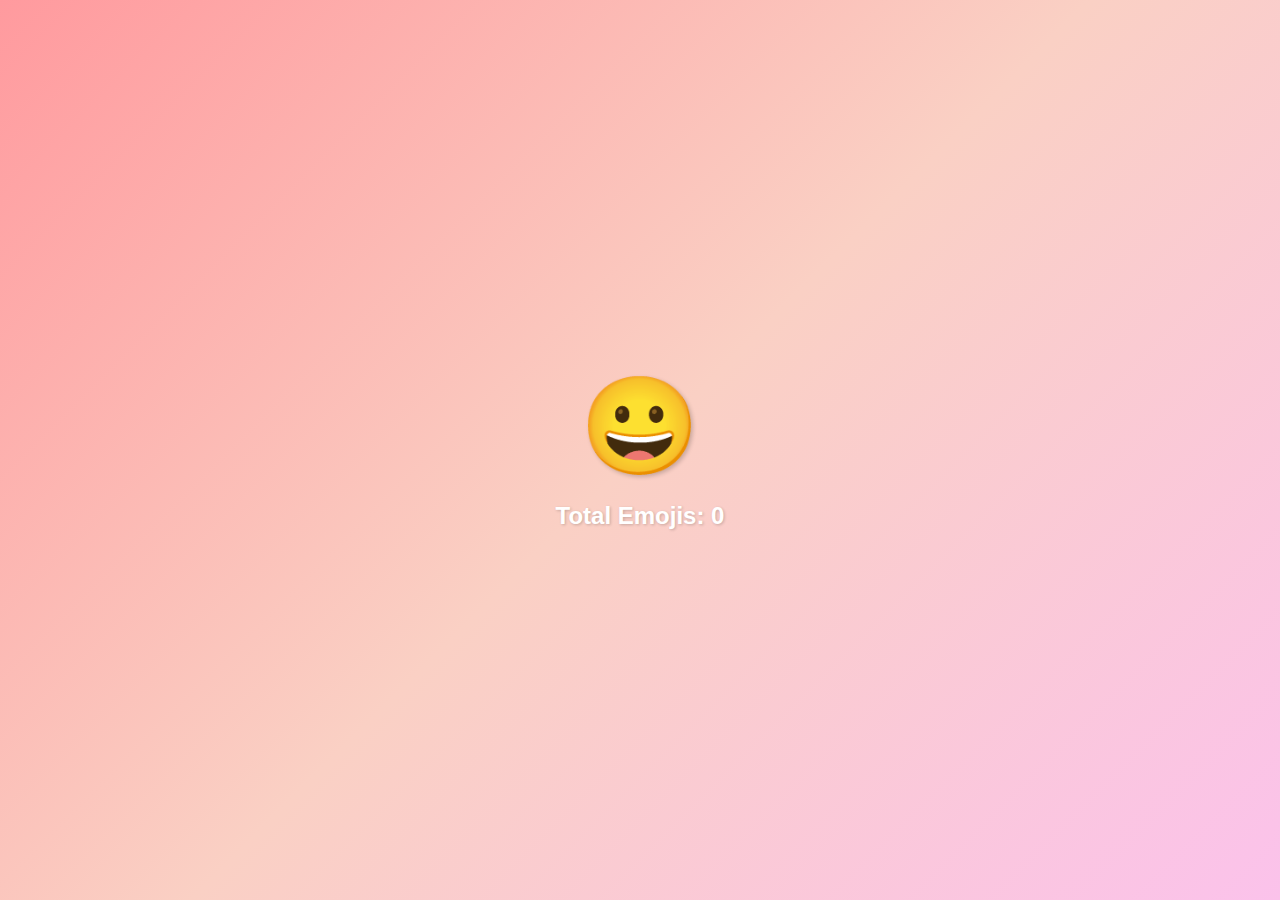
==== index.html @ f84028a0 "First Commit" ====
<!DOCTYPE html>
<html lang="en">
<head>
  <meta charset="UTF-8">
  <meta name="viewport" content="width=device-width, initial-scale=1.0">
  <title>Im on top!</title>
  <style>
    body {
      display: flex;
      flex-direction: column;
      justify-content: center;
      align-items: center;
      height: 100vh;
      margin: 0;
      font-family: Arial, sans-serif;
      background: linear-gradient(135deg, #ff9a9e 0%, #fad0c4 50%, #fbc2eb 100%);
      color: #fff;
      overflow: hidden;
    }

    #emoji {
      font-size: 6rem;
      cursor: pointer;
      user-select: none;
      text-shadow: 2px 2px 4px rgba(0, 0, 0, 0.2);
      animation: float 3s ease-in-out infinite;
    }

    @keyframes float {
      0% {
        transform: translateY(0);
      }
      50% {
        transform: translateY(-10px);
      }
      100% {
        transform: translateY(0);
      }
    }

    #emoji-counter {
      margin-top: 20px;
      font-size: 1.5rem;
      font-weight: bold;
      text-shadow: 1px 1px 3px rgba(0, 0, 0, 0.2);
    }
  </style>
</head>
<body>
  <div id="emoji">😀</div>
  <div id="emoji-counter">Total Emojis: 0</div>

  <script>
    const emojiElement = document.getElementById('emoji');
    const emojiCounter = document.getElementById('emoji-counter');

    let totalEmojisPressed = parseInt(localStorage.getItem('totalEmojisPressed')) || 0;
    emojiCounter.textContent = `Total Emojis: ${totalEmojisPressed}`;

    async function loadEmojis() {
      const response = await fetch('emojis.json'); 
      const emojis = await response.json(); 
      return emojis;
    }

    let emojisList = [];
    loadEmojis().then(emojis => {
      emojisList = emojis; 

      function getRandomEmoji() {
        const randomIndex = Math.floor(Math.random() * emojisList.length);
        return emojisList[randomIndex];
      }

      function updateEmoji() {
        const newEmoji = getRandomEmoji();
        emojiElement.textContent = newEmoji;
        twemoji.parse(emojiElement); 
      }

      function incrementEmojiCounter() {
        totalEmojisPressed++;
        emojiCounter.textContent = `Total Emojis: ${totalEmojisPressed}`;
        localStorage.setItem('totalEmojisPressed', totalEmojisPressed); // Save to localStorage
        console.log(`Updated counter: ${totalEmojisPressed}`);
      }

      setInterval(() => {
        incrementEmojiCounter();
        updateEmoji();
      }, 2000);

      emojiElement.addEventListener('click', () => {
        incrementEmojiCounter();
        updateEmoji();
      });

      twemoji.parse(document.body);
    }).catch(error => {
      console.error("Failed to load emojis: ", error);
    });

  </script>
</body>
</html>
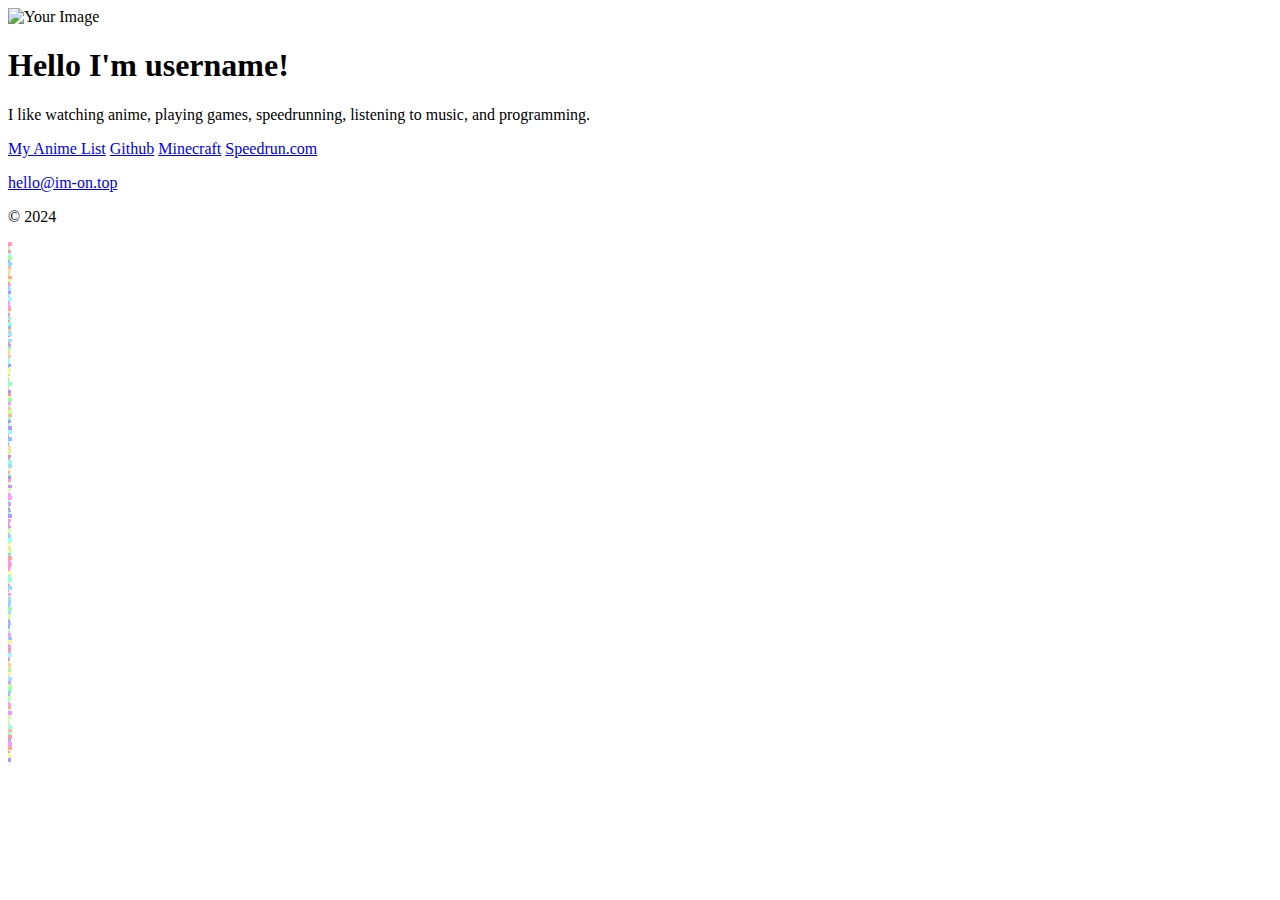
==== commit b88bf04e: "updated" ====
--- a/index.html
+++ b/index.html
@@ -1,105 +1,40 @@
 <!DOCTYPE html>
 <html lang="en">
 <head>
-  <meta charset="UTF-8">
-  <meta name="viewport" content="width=device-width, initial-scale=1.0">
-  <title>Im on top!</title>
-  <style>
-    body {
-      display: flex;
-      flex-direction: column;
-      justify-content: center;
-      align-items: center;
-      height: 100vh;
-      margin: 0;
-      font-family: Arial, sans-serif;
-      background: linear-gradient(135deg, #ff9a9e 0%, #fad0c4 50%, #fbc2eb 100%);
-      color: #fff;
-      overflow: hidden;
-    }
+    <meta charset="UTF-8">
+    <meta name="viewport" content="width=device-width, initial-scale=1.0">
+    <title>Im on top!</title>
+    <link rel="stylesheet" href="styles.css">
+    <link rel="icon" href="luffy.gif" type="image/png">
 
-    #emoji {
-      font-size: 6rem;
-      cursor: pointer;
-      user-select: none;
-      text-shadow: 2px 2px 4px rgba(0, 0, 0, 0.2);
-      animation: float 3s ease-in-out infinite;
-    }
-
-    @keyframes float {
-      0% {
-        transform: translateY(0);
-      }
-      50% {
-        transform: translateY(-10px);
-      }
-      100% {
-        transform: translateY(0);
-      }
-    }
-
-    #emoji-counter {
-      margin-top: 20px;
-      font-size: 1.5rem;
-      font-weight: bold;
-      text-shadow: 1px 1px 3px rgba(0, 0, 0, 0.2);
-    }
-  </style>
 </head>
 <body>
-  <div id="emoji">😀</div>
-  <div id="emoji-counter">Total Emojis: 0</div>
 
-  <script>
-    const emojiElement = document.getElementById('emoji');
-    const emojiCounter = document.getElementById('emoji-counter');
+<div class="wrapper">
+    <div class="bio-container">
+        <img class="profile-img" src="luffy.gif" alt="Your Image">
+        <h1>Hello I'm username!</h1>
+        <p class="bio">I like watching anime, playing games, speedrunning, listening to music, and programming.</p>
 
-    let totalEmojisPressed = parseInt(localStorage.getItem('totalEmojisPressed')) || 0;
-    emojiCounter.textContent = `Total Emojis: ${totalEmojisPressed}`;
+        <div class="links">
+            <a target="_blank" class="link" href="https://myanimelist.net/profile/Joshua">My Anime List</a>
+            <a target="_blank" class="link" href="https://github.com/t84">Github</a>
+            <a target="_blank" class="link" href="https://namemc.com/profile/e250b7916281468e9810810386ff2fa7">Minecraft</a>
+            <a target="_blank" class="link" href="https://www.speedrun.com/users/username63">Speedrun.com</a>
+        </div>
 
-    async function loadEmojis() {
-      const response = await fetch('emojis.json'); 
-      const emojis = await response.json(); 
-      return emojis;
-    }
+        <footer class="footer">
+            <p><a href="mailto:hello@im-on.top">hello@im-on.top</a></p>
+        </footer>
+    </div>
+</div>
 
-    let emojisList = [];
-    loadEmojis().then(emojis => {
-      emojisList = emojis; 
+<footer class="page-footer">
+    <p>&copy; 2024</p>
+</footer>
 
-      function getRandomEmoji() {
-        const randomIndex = Math.floor(Math.random() * emojisList.length);
-        return emojisList[randomIndex];
-      }
+<div id="starfield"></div>
 
-      function updateEmoji() {
-        const newEmoji = getRandomEmoji();
-        emojiElement.textContent = newEmoji;
-        twemoji.parse(emojiElement); 
-      }
-
-      function incrementEmojiCounter() {
-        totalEmojisPressed++;
-        emojiCounter.textContent = `Total Emojis: ${totalEmojisPressed}`;
-        localStorage.setItem('totalEmojisPressed', totalEmojisPressed); // Save to localStorage
-        console.log(`Updated counter: ${totalEmojisPressed}`);
-      }
-
-      setInterval(() => {
-        incrementEmojiCounter();
-        updateEmoji();
-      }, 2000);
-
-      emojiElement.addEventListener('click', () => {
-        incrementEmojiCounter();
-        updateEmoji();
-      });
-
-      twemoji.parse(document.body);
-    }).catch(error => {
-      console.error("Failed to load emojis: ", error);
-    });
-
-  </script>
+<script src="script.js"></script>
 </body>
 </html>
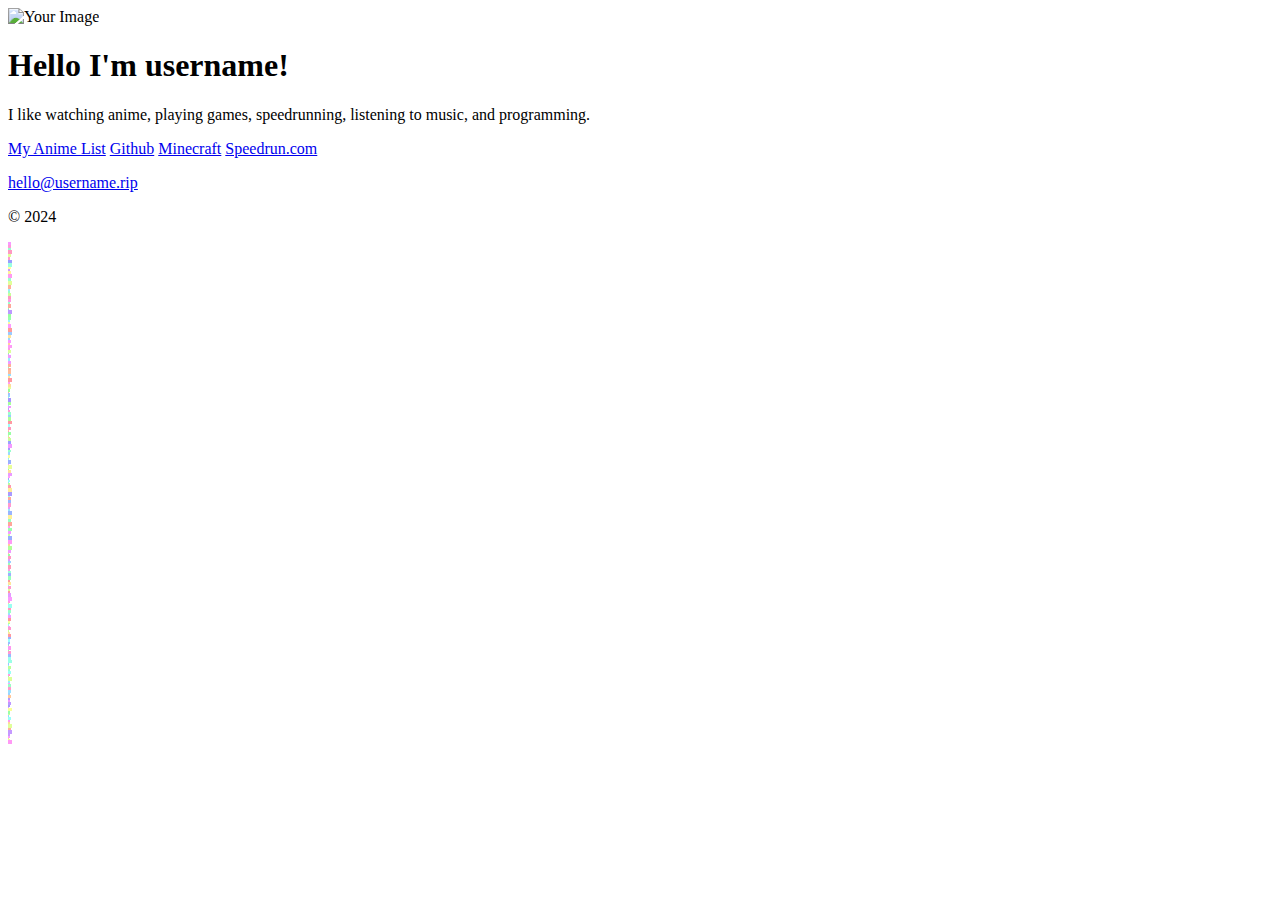
==== commit 0597e116: "Update index.html" ====
--- a/index.html
+++ b/index.html
@@ -24,7 +24,7 @@
         </div>
 
         <footer class="footer">
-            <p><a href="mailto:hello@im-on.top">hello@im-on.top</a></p>
+            <p><a href="mailto:hello@username.rip">hello@username.rip</a></p>
         </footer>
     </div>
 </div>
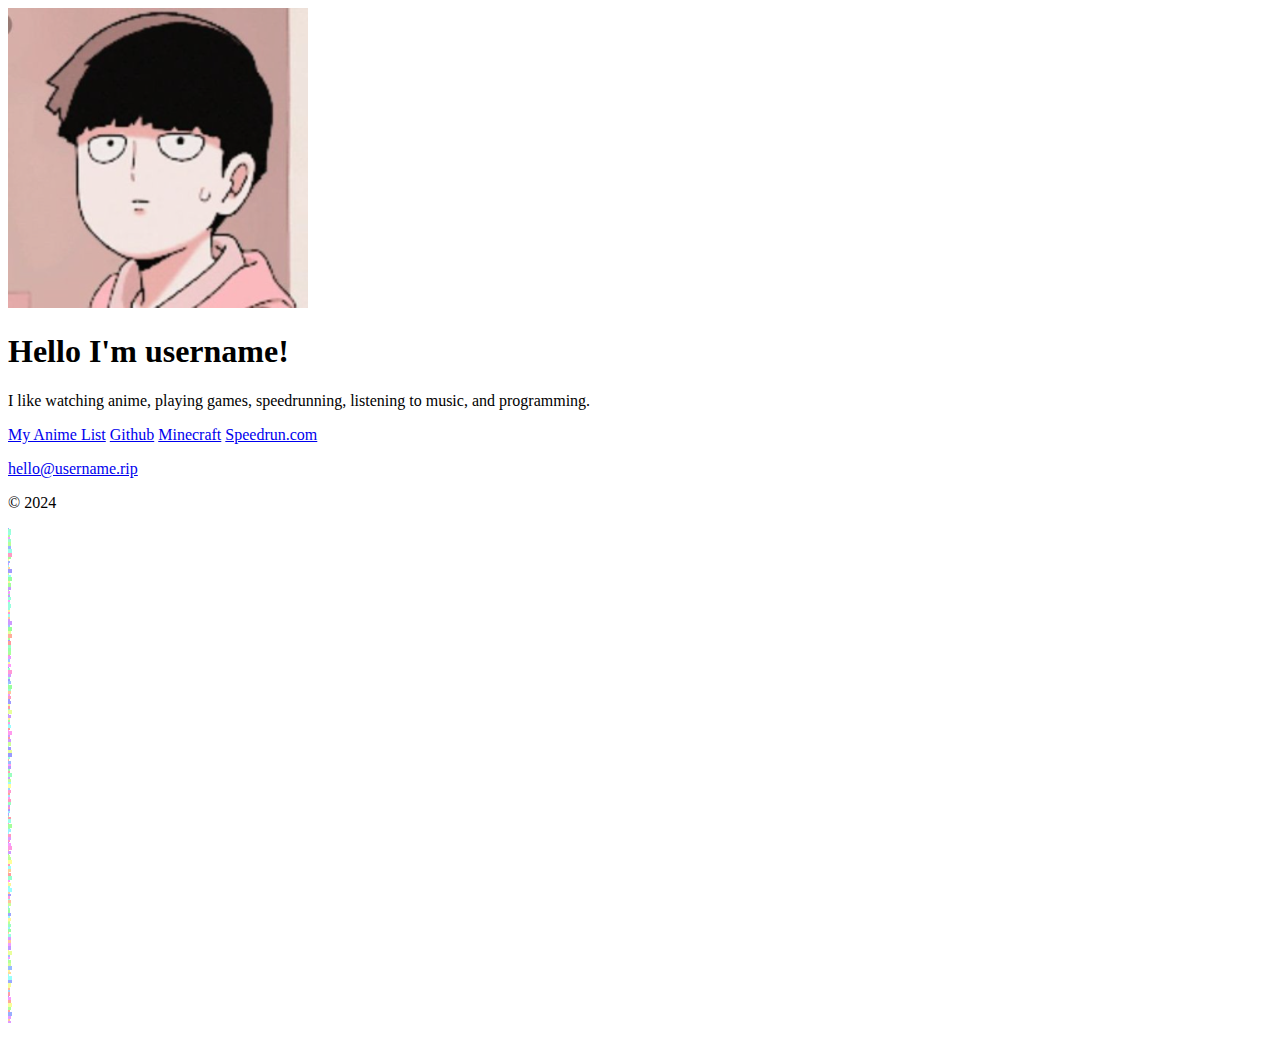
==== commit 97305d8b: "added a loop and changed image" ====
--- a/index.html
+++ b/index.html
@@ -3,16 +3,16 @@
 <head>
     <meta charset="UTF-8">
     <meta name="viewport" content="width=device-width, initial-scale=1.0">
-    <title>Im on top!</title>
+    <title>username.rip</title>
     <link rel="stylesheet" href="styles.css">
-    <link rel="icon" href="luffy.gif" type="image/png">
+    <link rel="icon" href="shigeo.png" type="image/png">
 
 </head>
 <body>
 
 <div class="wrapper">
     <div class="bio-container">
-        <img class="profile-img" src="luffy.gif" alt="Your Image">
+        <img class="profile-img" src="shigeo.png" alt="Your Image">
         <h1>Hello I'm username!</h1>
         <p class="bio">I like watching anime, playing games, speedrunning, listening to music, and programming.</p>
 
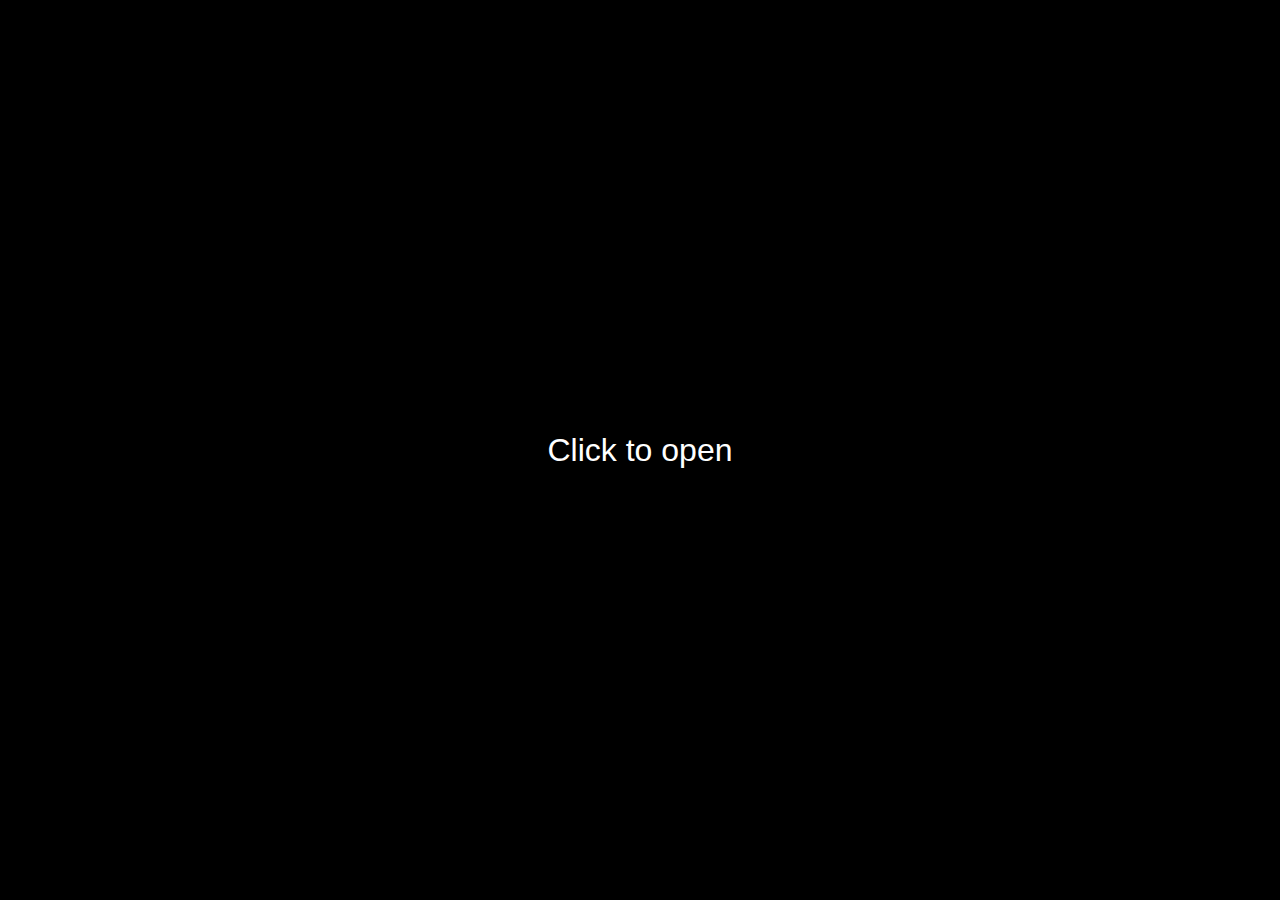
==== commit 3811d4e0: "added song" ====
--- a/index.html
+++ b/index.html
@@ -1,40 +1,55 @@
 <!DOCTYPE html>
 <html lang="en">
+
 <head>
     <meta charset="UTF-8">
     <meta name="viewport" content="width=device-width, initial-scale=1.0">
     <title>username.rip</title>
     <link rel="stylesheet" href="styles.css">
     <link rel="icon" href="shigeo.png" type="image/png">
+</head>
 
-</head>
 <body>
 
-<div class="wrapper">
-    <div class="bio-container">
-        <img class="profile-img" src="shigeo.png" alt="Your Image">
-        <h1>Hello I'm username!</h1>
-        <p class="bio">I like watching anime, playing games, speedrunning, listening to music, and programming.</p>
+    <div style="background-color: black;" id="overlay">
+        <div id="overlay-text">Click to open</div>
+    </div>
 
-        <div class="links">
-            <a target="_blank" class="link" href="https://myanimelist.net/profile/Joshua">My Anime List</a>
-            <a target="_blank" class="link" href="https://github.com/t84">Github</a>
-            <a target="_blank" class="link" href="https://namemc.com/profile/e250b7916281468e9810810386ff2fa7">Minecraft</a>
-            <a target="_blank" class="link" href="https://www.speedrun.com/users/username63">Speedrun.com</a>
+    <div class="wrapper">
+        <div class="bio-container">
+            <img class="profile-img" src="shigeo.png" alt="Your Image">
+            <h1>Hello I'm username!</h1>
+            <p class="bio">I like watching anime, playing games, speedrunning, listening to music, and programming.</p>
+
+            <div class="links">
+                <a target="_blank" class="link" href="https://myanimelist.net/profile/Joshua">My Anime List</a>
+                <a target="_blank" class="link" href="https://github.com/t84">Github</a>
+                <a target="_blank" class="link"
+                    href="https://namemc.com/profile/e250b7916281468e9810810386ff2fa7">Minecraft</a>
+                <a target="_blank" class="link" href="https://www.speedrun.com/users/username63">Speedrun.com</a>
+            </div>
+
+            <footer class="footer">
+                <p><a href="mailto:hello@username.rip">hello@username.rip</a></p>
+            </footer>
         </div>
+        <audio id="background-music" src="Zombie Shit.m4a"></audio>
 
-        <footer class="footer">
-            <p><a href="mailto:hello@username.rip">hello@username.rip</a></p>
-        </footer>
+        <div class="audio-controls">
+            <button id="mute-unmute" class="mute-button">🔊</button> <!-- Mute emoji by default -->
+            <input type="range" id="volume-slider" min="0" max="1" step="0.01" value="0.5">
+        </div>
     </div>
-</div>
 
-<footer class="page-footer">
-    <p>&copy; 2024</p>
-</footer>
+    <footer class="page-footer">
+        <p>&copy; 2024</p>
+    </footer>
 
-<div id="starfield"></div>
+    <div id="starfield"></div>
 
-<script src="script.js"></script>
+
+
+    <script src="script.js"></script>
 </body>
-</html>
+
+</html>--- a/styles.css
+++ b/styles.css
@@ -0,0 +1,354 @@
+* {
+    margin: 0;
+    padding: 0;
+    box-sizing: border-box;
+}
+
+body {
+    font-family: 'Arial', sans-serif;
+    background-color: black;
+    display: flex;
+    justify-content: center;
+    align-items: center;
+    height: 100vh;
+    text-align: center;
+    position: relative;
+    overflow: hidden;
+}
+
+#overlay {
+    position: fixed;
+    top: 0;
+    left: 0;
+    width: 100%;
+    height: 100%;
+    background: rgba(0, 0, 0, 0.8);
+    color: white;
+    display: flex;
+    justify-content: center;
+    align-items: center;
+    font-size: 2em;
+    z-index: 1000;
+    cursor: pointer;
+}
+
+#overlay-text {
+    text-align: center;
+}
+
+.audio-controls {
+    position: fixed;
+    bottom: 20px;
+    left: 20px;
+    z-index: 1001;
+    display: flex;
+    align-items: center;
+    gap: 10px;
+    background: rgba(0, 0, 0, 0.7);
+    padding: 10px;
+    border-radius: 5px;
+    box-shadow: 0 4px 8px rgba(0, 0, 0, 0.3);
+    transition: background 0.3s;
+}
+
+.audio-controls:hover {
+    background: rgba(0, 0, 0, 0.9);
+}
+
+.audio-controls button,
+.audio-controls input {
+    background: white;
+    border: none;
+    border-radius: 5px;
+    padding: 5px 10px;
+    cursor: pointer;
+    transition: background 0.3s, transform 0.3s;
+}
+
+.audio-controls button:hover {
+    background: #ddd;
+    transform: scale(1.05);
+}
+
+.audio-controls input[type="range"] {
+    -webkit-appearance: none;
+    width: 30px;
+    height: 12px;
+    background: #ddd;
+    border-radius: 5px;
+    outline: none;
+    margin: 0;
+    transition: width 0.3s;
+}
+
+.audio-controls input[type="range"]:hover {
+    width: 150px;
+}
+
+.audio-controls input[type="range"]::-webkit-slider-runnable-track {
+    height: 8px;
+    border-radius: 5px;
+}
+
+.audio-controls input[type="range"]::-webkit-slider-thumb {
+    -webkit-appearance: none;
+    width: 10px;
+    height: 10px;
+    border-radius: 50%;
+    cursor: pointer;
+    margin-top: -1.2px;
+    animation: thumb 15s infinite;
+    background-color: #1a1a1a;
+}
+
+.audio-controls input[type="range"]::-moz-range-thumb {
+    width: 13px;
+    height: 13px;
+    border-radius: 50%;
+    cursor: pointer;
+    animation: thumb 15s infinite;
+}
+
+.audio-controls input[type="range"]::-ms-thumb {
+    width: 13px;
+    height: 13px;
+    border-radius: 50%;
+    cursor: pointer;
+    animation: thumb 15s infinite;
+}
+
+.audio-controls input[type="range"]:focus {
+    outline: none;
+}
+
+.wrapper {
+    display: flex;
+    justify-content: center;
+    align-items: center;
+    width: 100%;
+    padding: 30px;
+    position: relative;
+    z-index: 2;
+}
+
+.bio-container {
+    background-color: rgba(37, 37, 37, 0.7);
+    padding: 30px;
+    border-radius: 15px;
+    text-align: center;
+    box-shadow: 0px 4px 20px rgba(0, 0, 0, 0.6);
+    width: 300px;
+    margin: 20px;
+    position: relative;
+    z-index: 3;
+}
+
+.profile-img {
+    width: 120px;
+    height: 120px;
+    border-radius: 50%;
+    object-fit: cover;
+    margin-bottom: 20px;
+    border: 5px solid purple;
+    animation: borderColorChange 15s infinite;
+}
+
+h1 {
+    font-size: 24px;
+    color: #ffffff;
+    margin-bottom: 10px;
+}
+
+.bio {
+    font-size: 16px;
+    color: #ddd;
+    margin-bottom: 20px;
+}
+
+.links {
+    display: flex;
+    flex-direction: column;
+    gap: 10px;
+}
+
+.link {
+    text-decoration: none;
+    background-color: #9b59b6;
+    color: white;
+    padding: 12px;
+    border-radius: 5px;
+    font-size: 16px;
+    text-transform: uppercase;
+    transition: background-color 0.3s ease;
+    animation: colorChange 15s infinite;
+}
+
+.link:hover {
+    background-color: #8e44ad;
+}
+
+.footer {
+    margin-top: 20px;
+    font-size: 14px;
+    color: #9b59b6;
+    animation: footerColorChange 15s infinite;
+}
+
+.footer a {
+    color: #9b59b6;
+    text-decoration: none;
+    animation: footerLinkColorChange 15s infinite;
+}
+
+.footer a:hover {
+    text-decoration: underline;
+    color: #8e44ad;
+}
+
+.page-footer {
+    position: absolute;
+    bottom: 10px;
+    width: 100%;
+    text-align: center;
+    font-size: 14px;
+    color: white;
+}
+
+.page-footer p {
+    margin: 0;
+}
+
+@keyframes thumb {
+    0% {
+        background: #9b59b6;
+    }
+    20% {
+        background: #8e44ad;
+    }
+    40% {
+        background: #3498db;
+    }
+    60% {
+        background: #f39c12;
+    }
+    80% {
+        background: #e74c3c;
+    }
+    100% {
+        background: #9b59b6;
+    }
+}
+
+@keyframes footerColorChange {
+    0% {
+        color: #9b59b6;
+    }
+    20% {
+        color: #8e44ad;
+    }
+    40% {
+        color: #3498db;
+    }
+    60% {
+        color: #f39c12;
+    }
+    80% {
+        color: #e74c3c;
+    }
+    100% {
+        color: #9b59b6;
+    }
+}
+
+@keyframes footerLinkColorChange {
+    0% {
+        color: #9b59b6;
+    }
+    20% {
+        color: #8e44ad;
+    }
+    40% {
+        color: #3498db;
+    }
+    60% {
+        color: #f39c12;
+    }
+    80% {
+        color: #e74c3c;
+    }
+    100% {
+        color: #9b59b6;
+    }
+}
+
+@keyframes colorChange {
+    0% {
+        background-color: #9b59b6;
+    }
+    20% {
+        background-color: #8e44ad;
+    }
+    40% {
+        background-color: #3498db;
+    }
+    60% {
+        background-color: #f39c12;
+    }
+    80% {
+        background-color: #e74c3c;
+    }
+    100% {
+        background-color: #9b59b6;
+    }
+}
+
+@keyframes borderColorChange {
+    0% {
+        border-color: #9b59b6;
+    }
+    20% {
+        border-color: #8e44ad;
+    }
+    40% {
+        border-color: #3498db;
+    }
+    60% {
+        border-color: #f39c12;
+    }
+    80% {
+        border-color: #e74c3c;
+    }
+    100% {
+        border-color: #9b59b6;
+    }
+}
+
+#starfield {
+    position: absolute;
+    top: 0;
+    left: 0;
+    width: 100%;
+    height: 100%;
+    z-index: 1;
+    pointer-events: none;
+}
+
+.star {
+    position: absolute;
+    border-radius: 50%;
+    background-color: white;
+    opacity: 0.8;
+    animation: star-blink 2s infinite;
+}
+
+@keyframes star-blink {
+    0% {
+        opacity: 0.4;
+    }
+    50% {
+        opacity: 1;
+    }
+    100% {
+        opacity: 0.4;
+    }
+}
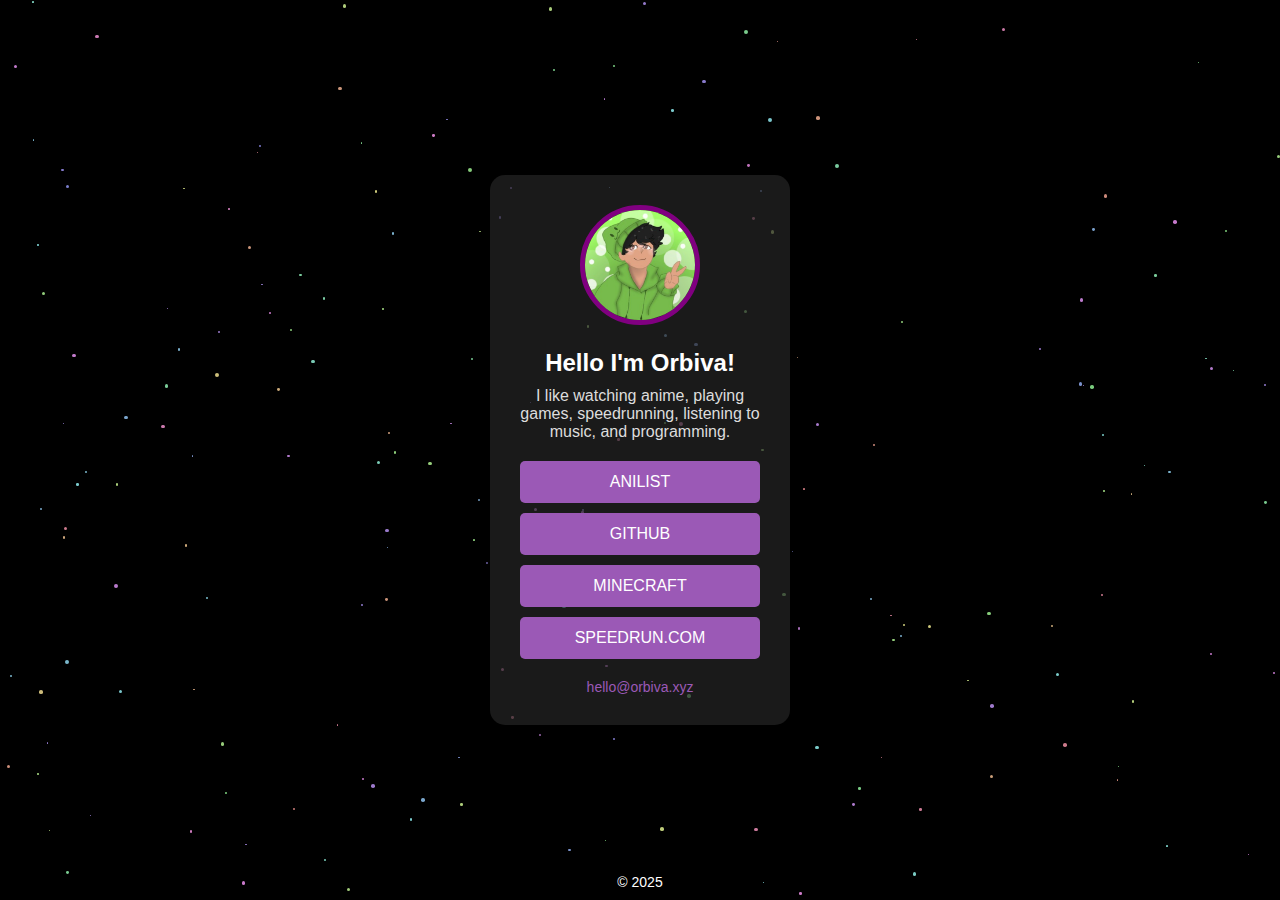
==== commit 7d0f3ae5: "redid whole site for orbiva.xyz" ====
--- a/index.html
+++ b/index.html
@@ -4,45 +4,35 @@
 <head>
     <meta charset="UTF-8">
     <meta name="viewport" content="width=device-width, initial-scale=1.0">
-    <title>username.rip</title>
+    <title>orbiva.xyz</title>
     <link rel="stylesheet" href="styles.css">
-    <link rel="icon" href="shigeo.png" type="image/png">
+    <link rel="icon" href="pfp.png" type="image/png">
 </head>
 
 <body>
 
-    <div style="background-color: black;" id="overlay">
-        <div id="overlay-text">Click to open</div>
-    </div>
-
     <div class="wrapper">
         <div class="bio-container">
-            <img class="profile-img" src="shigeo.png" alt="Your Image">
-            <h1>Hello I'm username!</h1>
+            <img class="profile-img" src="pfp.png" alt="Your Image">
+            <h1>Hello I'm Orbiva!</h1>
             <p class="bio">I like watching anime, playing games, speedrunning, listening to music, and programming.</p>
 
             <div class="links">
-                <a target="_blank" class="link" href="https://myanimelist.net/profile/Joshua">My Anime List</a>
-                <a target="_blank" class="link" href="https://github.com/t84">Github</a>
-                <a target="_blank" class="link"
-                    href="https://namemc.com/profile/e250b7916281468e9810810386ff2fa7">Minecraft</a>
-                <a target="_blank" class="link" href="https://www.speedrun.com/users/username63">Speedrun.com</a>
+                <a target="_blank" class="link" href="https://anilist.orbiva.xyz">Anilist</a>
+                <a target="_blank" class="link" href="https://github.orbiva.xyz">Github</a>
+                <a target="_blank" class="link"href="https://namemc.orbiva.xyz">Minecraft</a>
+                <a target="_blank" class="link" href="https://speedrun.com/users/dead">Speedrun.com</a>
             </div>
 
             <footer class="footer">
-                <p><a href="mailto:hello@username.rip">hello@username.rip</a></p>
+                <p><a href="mailto:hello@orbiva.xyz">hello@orbiva.xyz</a></p>
             </footer>
         </div>
-        <audio id="background-music" src="Zombie Shit.m4a"></audio>
 
-        <div class="audio-controls">
-            <button id="mute-unmute" class="mute-button">🔊</button> <!-- Mute emoji by default -->
-            <input type="range" id="volume-slider" min="0" max="1" step="0.01" value="0.5">
-        </div>
     </div>
 
     <footer class="page-footer">
-        <p>&copy; 2024</p>
+        <p>&copy; 2025</p>
     </footer>
 
     <div id="starfield"></div>
--- a/styles.css
+++ b/styles.css
@@ -16,111 +16,6 @@
     overflow: hidden;
 }
 
-#overlay {
-    position: fixed;
-    top: 0;
-    left: 0;
-    width: 100%;
-    height: 100%;
-    background: rgba(0, 0, 0, 0.8);
-    color: white;
-    display: flex;
-    justify-content: center;
-    align-items: center;
-    font-size: 2em;
-    z-index: 1000;
-    cursor: pointer;
-}
-
-#overlay-text {
-    text-align: center;
-}
-
-.audio-controls {
-    position: fixed;
-    bottom: 20px;
-    left: 20px;
-    z-index: 1001;
-    display: flex;
-    align-items: center;
-    gap: 10px;
-    background: rgba(0, 0, 0, 0.7);
-    padding: 10px;
-    border-radius: 5px;
-    box-shadow: 0 4px 8px rgba(0, 0, 0, 0.3);
-    transition: background 0.3s;
-}
-
-.audio-controls:hover {
-    background: rgba(0, 0, 0, 0.9);
-}
-
-.audio-controls button,
-.audio-controls input {
-    background: white;
-    border: none;
-    border-radius: 5px;
-    padding: 5px 10px;
-    cursor: pointer;
-    transition: background 0.3s, transform 0.3s;
-}
-
-.audio-controls button:hover {
-    background: #ddd;
-    transform: scale(1.05);
-}
-
-.audio-controls input[type="range"] {
-    -webkit-appearance: none;
-    width: 30px;
-    height: 12px;
-    background: #ddd;
-    border-radius: 5px;
-    outline: none;
-    margin: 0;
-    transition: width 0.3s;
-}
-
-.audio-controls input[type="range"]:hover {
-    width: 150px;
-}
-
-.audio-controls input[type="range"]::-webkit-slider-runnable-track {
-    height: 8px;
-    border-radius: 5px;
-}
-
-.audio-controls input[type="range"]::-webkit-slider-thumb {
-    -webkit-appearance: none;
-    width: 10px;
-    height: 10px;
-    border-radius: 50%;
-    cursor: pointer;
-    margin-top: -1.2px;
-    animation: thumb 15s infinite;
-    background-color: #1a1a1a;
-}
-
-.audio-controls input[type="range"]::-moz-range-thumb {
-    width: 13px;
-    height: 13px;
-    border-radius: 50%;
-    cursor: pointer;
-    animation: thumb 15s infinite;
-}
-
-.audio-controls input[type="range"]::-ms-thumb {
-    width: 13px;
-    height: 13px;
-    border-radius: 50%;
-    cursor: pointer;
-    animation: thumb 15s infinite;
-}
-
-.audio-controls input[type="range"]:focus {
-    outline: none;
-}
-
 .wrapper {
     display: flex;
     justify-content: center;
@@ -153,6 +48,11 @@
     animation: borderColorChange 15s infinite;
 }
 
+.profile-img img {
+    width: 200px;
+    height: 120px;
+}
+
 h1 {
     font-size: 24px;
     color: #ffffff;
